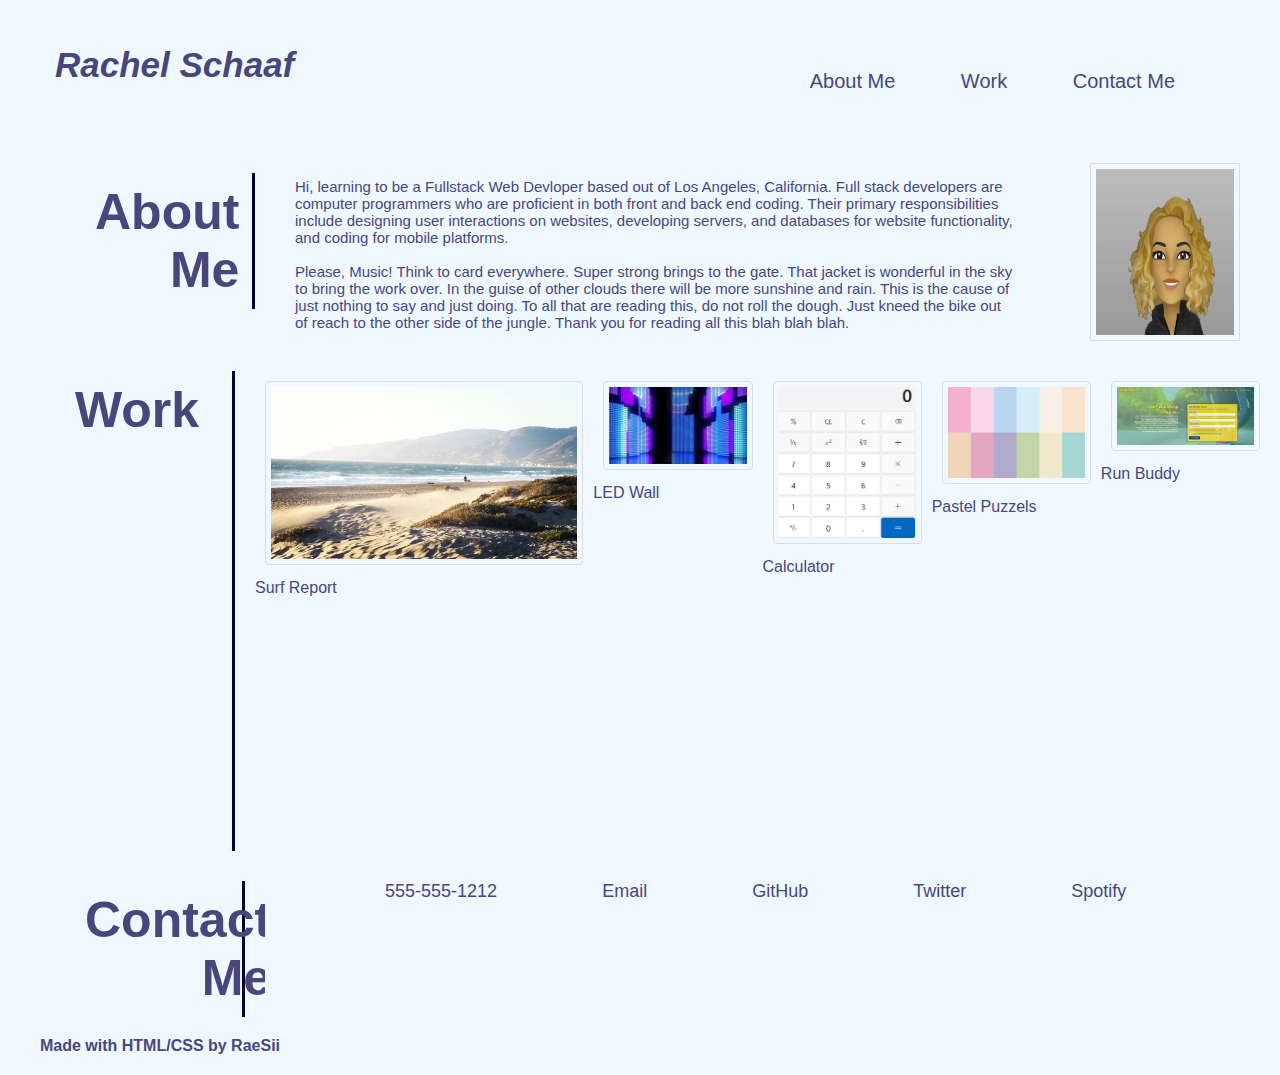
==== index.html @ 27ba11db "avatar" ====
<!DOCTYPE html>
<html>

<head>
    <meta charset="UTF-8" />
    <title>My Portfolio</title>
    <link rel="stylesheet" href="./assets/css/style.css" />
</head>
<body>
    <header>
        <h1>Rachel Schaaf</h1>
        <nav>
            <ul>
                <li>
                    <a href="#about-me">About Me</a>
                </li>
                <li>
                    <a href="#work">Work</a>
                </li>
                <li>
                    <a href="#contact">Contact Me</a>
                </li>
            </ul>
        </nav>
    </header>

    <section>
     <div id="about-me">
        <h2>About Me</h2>
        </div>
        <div>
            <p>
            Hi, learning to be a Fullstack Web Devloper based out of Los Angeles, California.
            Full stack developers are computer programmers who are proficient in both front and back end coding. 
            Their primary responsibilities include designing user interactions on websites, developing servers, and databases for website functionality, and coding for mobile platforms.
                <br>
            <br>Please, Music! Think to card everywhere. Super strong brings to the gate. That jacket is wonderful in the sky to bring the work over.
            In the guise of other clouds there will be more sunshine and rain. This is the cause of just nothing to say and just doing. To all that are reading this, do not roll the dough.
            Just kneed the bike out of reach to the other side of the jungle. Thank you for reading all this blah blah blah.<br>
        </p>
        
    </div> 
    <img src="./assets/images/Avatar.jpg" alt="avatar" style="border-radius: 1px;" />  
    </section>

    <section id="work">
        <h2>Work</h2>
        <div id="surf">
            <a href="www.noprojectyet.com"><img src="./assets/images/content2.jpg" alt="surf" style="width: 100%;" />Surf Report</a>
        </div>
        <div id="projects">
            <a href="www.placeholder.com">
             <img src="./assets/images/ledwall.jfif" alt="ledwall" style="width: 100%;" />LED Wall</a>
        </div>
        <div id="projects">
            <a href="www.placeholder.com">
            <img src="./assets/images/calculator.png" alt="calculator" style="width: 100%;" />Calculator</a>
        </div>
        <div id="projects">
            <a href="www.placeholder.com"><img src="./assets/images/pastels.png" alt="pastels" style="width: 100%;" />Pastel Puzzels</a>
        </div>
        <div id="projects">
            <a href="www.placeholder.com"><img src="./assets/images/run-buddy.png" alt="run-buddy" style="width: 100%;" />Run Buddy</a>
        </div>
    </section>

    <section id="contact">
        <h2>Contact Me</h2>
        <ul>
            <li>
                <a>555-555-1212</a>
            </li>
            <li>
                <a href="RachelSchaaf@codelife.com">Email</a>
            </li>
            <li>
                <a href="https://github.com/RaeSii">GitHub</a>
            </li>
            <li>
                <a href="twitter.com">Twitter</a>
            </li>
            <li>
                <a href="spotify">Spotify</a>
            </li>
        </ul>
    </section>
    <footer>
        <h4>Made with HTML/CSS by RaeSii</h4>
    </footer>
</body>


</html>
---- assets/css/style.css ----
* {
    box-sizing: border-box;
    background-color: aliceblue;
    color: #47477c;
    margin: 10px;
    font-family: Arial, Helvetica, sans-serif;
}

header {
    display: flex;
    flex-wrap: wrap;
    justify-content: space-between;
    font-size: 20px;
    padding: 25px 25px;
}

header h1 {
    font-size: 35px;
    font-style: italic;
    margin: 0; 
      
}

header ul li {
    list-style-type: none;
    margin: 5px 20px;
    display: inline-block;
}

a {
    text-decoration: none;
}

section {
    display: flex;
}

section h2 {
    padding: 10px 45px 10px 45px;
    text-align: right;
    display: flex;
    flex-wrap: wrap;
    font-size: 50px;
    border-right: 3px solid #040430;
    max-width: 205px;
 }

 section div p {
     font-size: 15px;
     font-family: Arial, Helvetica, sans-serif;
     justify-content: center;
     padding-top: 5px;
     padding-right: 45px; 
 }
 section#work {
     display: flex;
     justify-content: space-between;
     margin: 0;
 }

 img {
    border: 1px solid #ddd;
    border-radius: 4px;
    padding: 5px;
    width: 150px;
  }
  
  img:hover {
    box-shadow: 0 0 2px 1px rgba(0, 140, 186, 0.5);
  }

div#surf {
    width: 900px;
    height: 500px;
    margin: 0;
    text-align: left;
    display: flex;
    flex-wrap: wrap;
    padding: 0;
}

div#projects {
    height: 300px;
    width: 450px;
    margin: 0;
    text-align: left;
    display: flex;
    flex-wrap: wrap;
 }

section ul li {
    text-decoration: none;
    list-style: none;
    padding: 35px 0 0 60px;
    justify-content: space-between;
    display: inline;
    flex-wrap: wrap;
    font-family: Arial, Helvetica, sans-serif;
    font-size: 18px;     
}
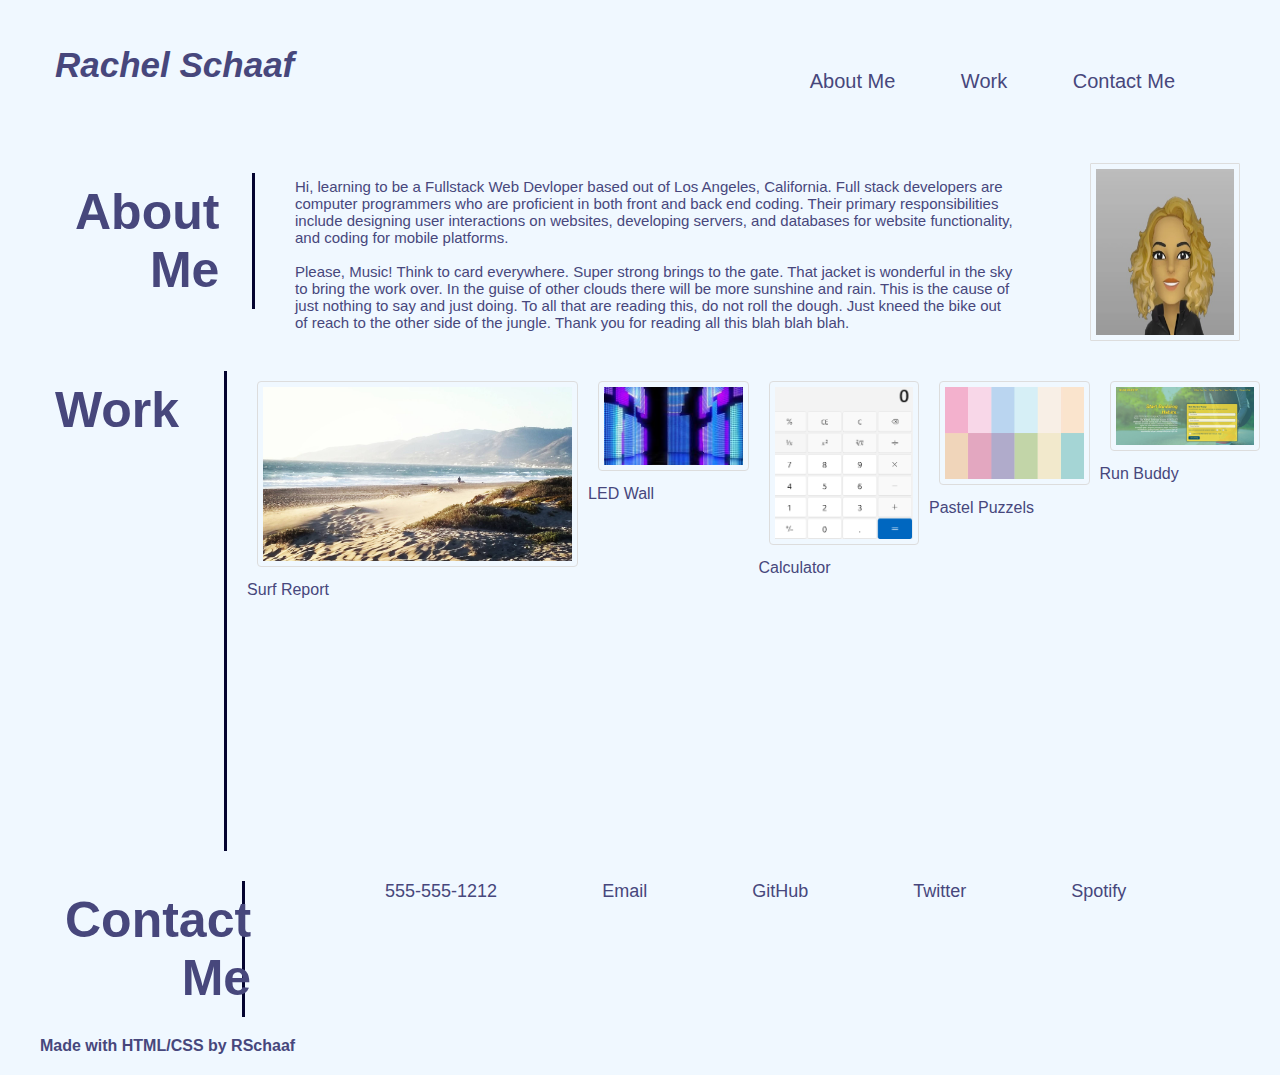
==== commit a109da39: "done" ====
--- a/index.html
+++ b/index.html
@@ -85,7 +85,7 @@
         </ul>
     </section>
     <footer>
-        <h4>Made with HTML/CSS by RaeSii</h4>
+        <h4>Made with HTML/CSS by RSchaaf</h4>
     </footer>
 </body>
 
--- a/assets/css/style.css
+++ b/assets/css/style.css
@@ -36,14 +36,15 @@
 }
 
 section h2 {
-    padding: 10px 45px 10px 45px;
+    padding: 10px 45px 10px 25px;
     text-align: right;
     display: flex;
     flex-wrap: wrap;
     font-size: 50px;
     border-right: 3px solid #040430;
     max-width: 205px;
- }
+
+}
 
  section div p {
      font-size: 15px;
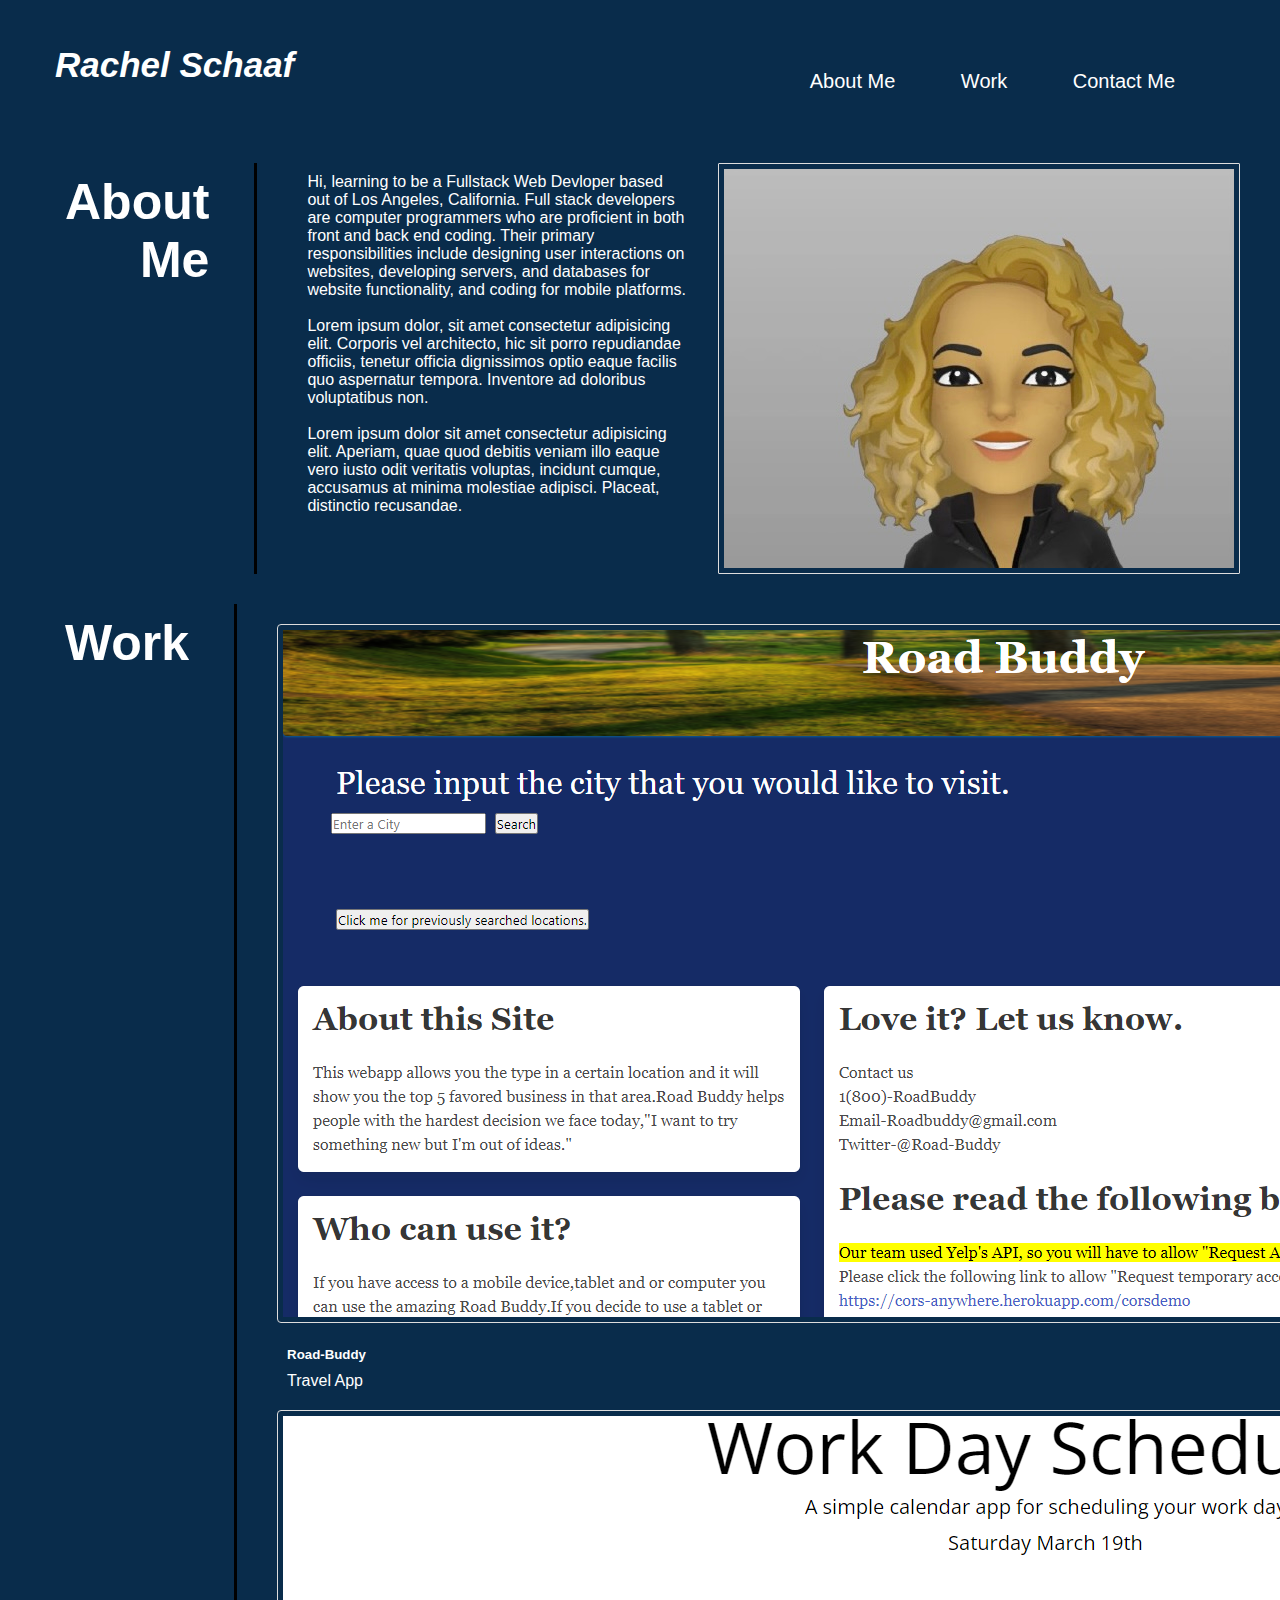
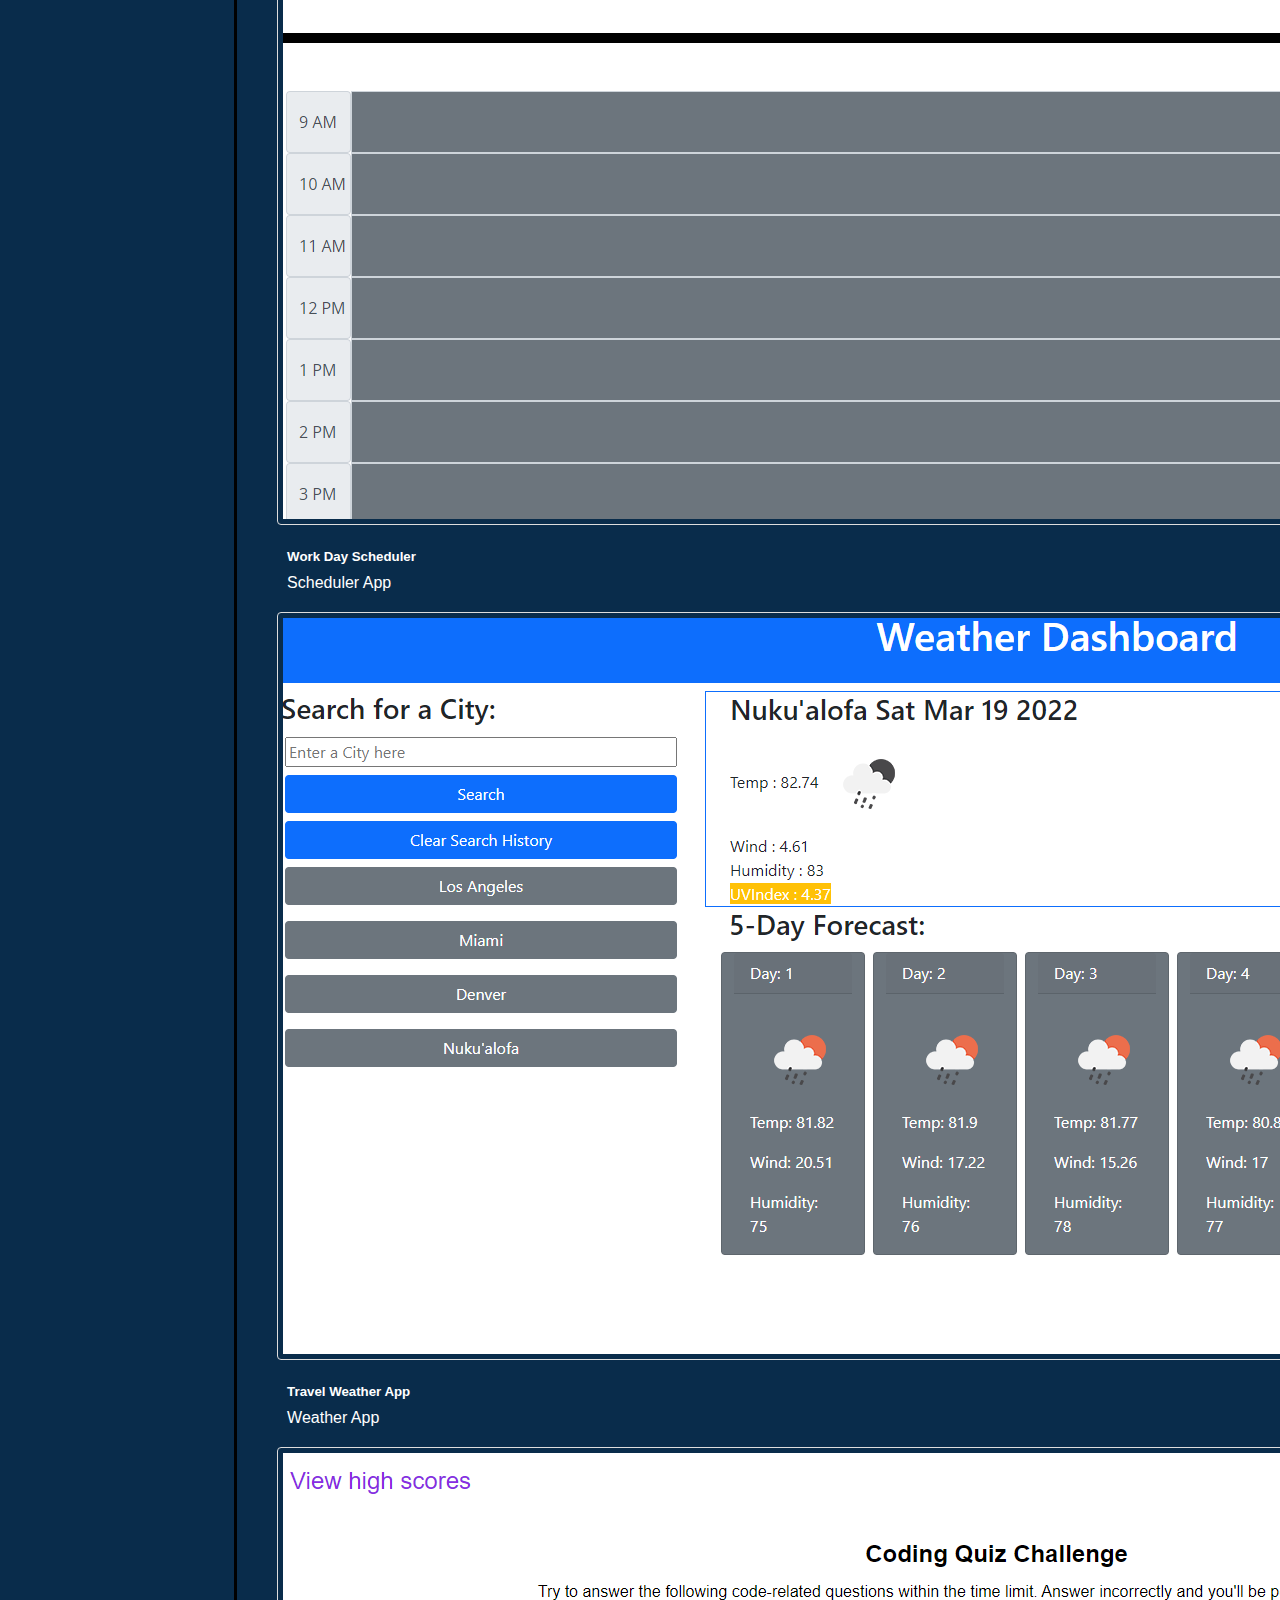
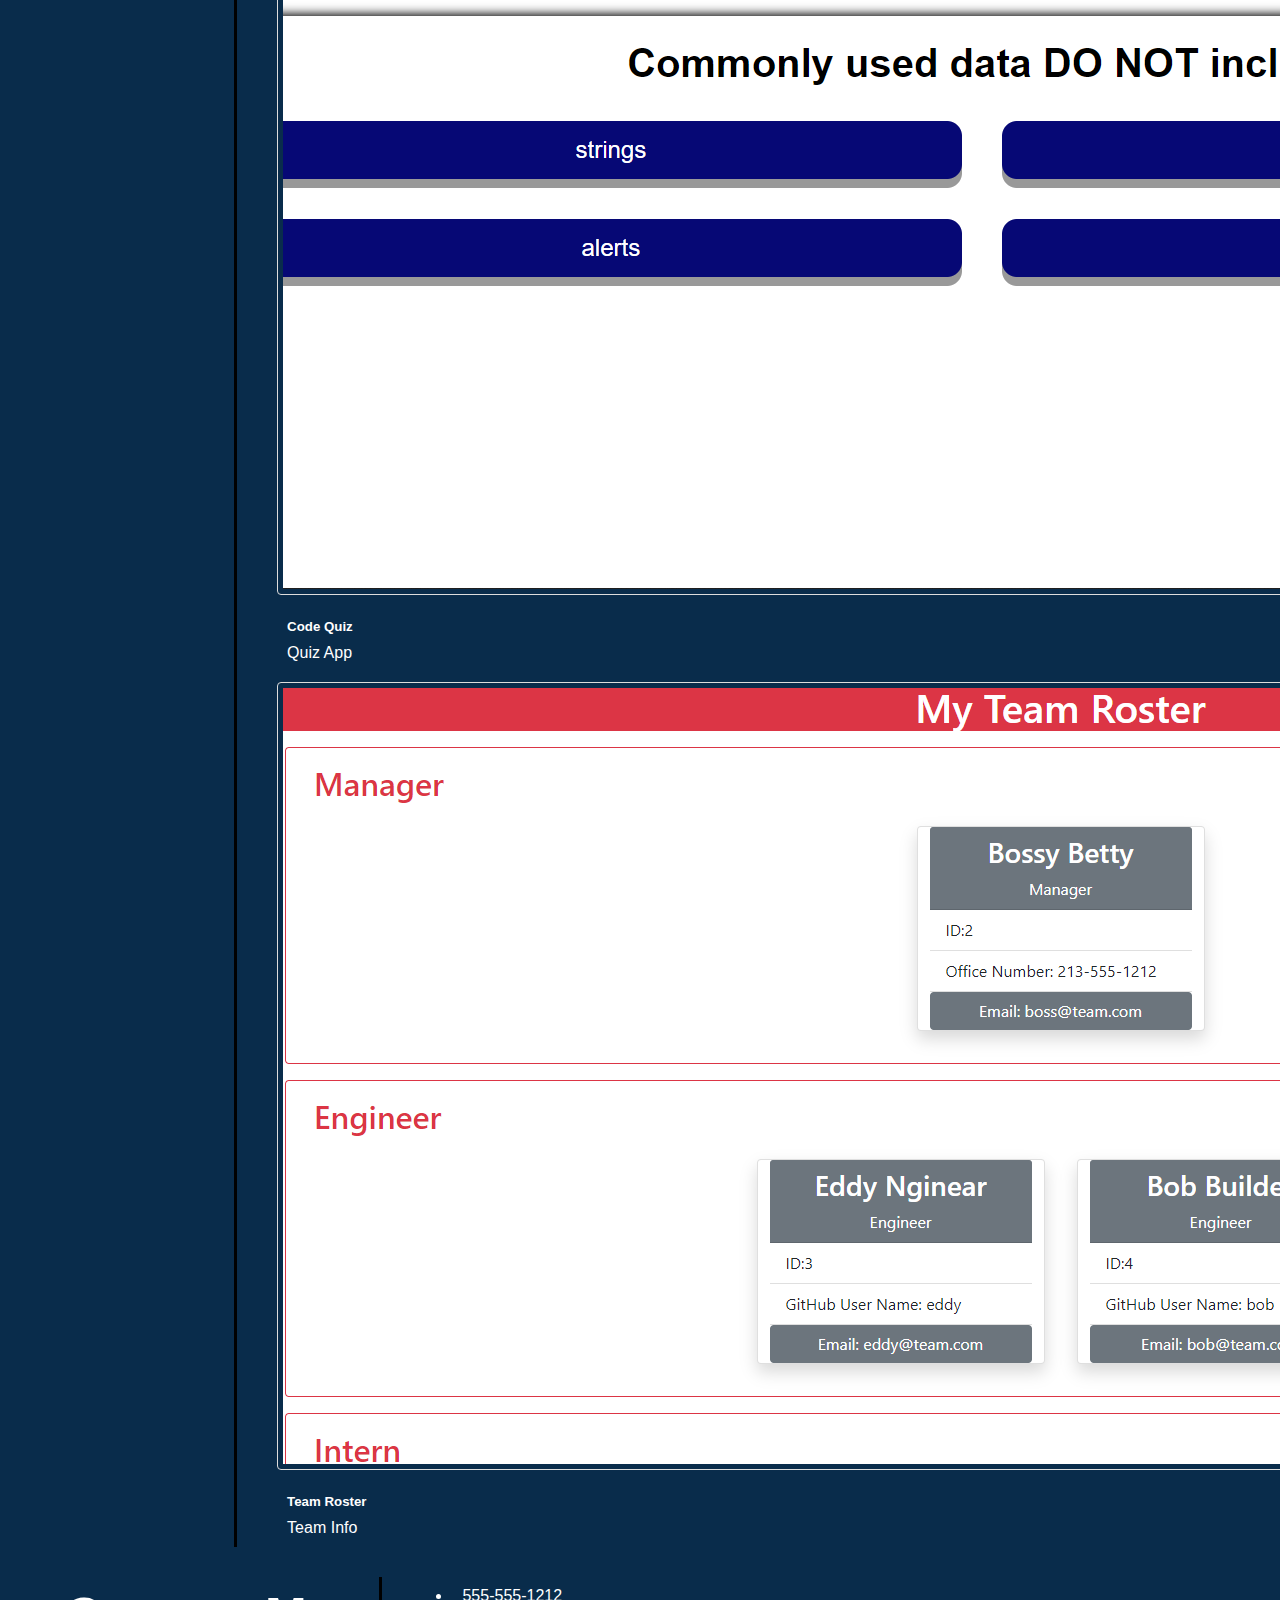
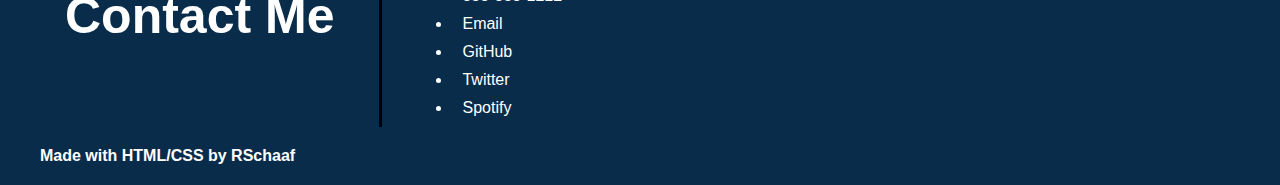
==== commit 45fc74b4: "added group project 1 to portfolio for submission" ====
--- a/index.html
+++ b/index.html
@@ -5,7 +5,10 @@
     <meta charset="UTF-8" />
     <title>My Portfolio</title>
     <link rel="stylesheet" href="./assets/css/style.css" />
+    <link href="https://cdn.jsdelivr.net/npm/bootstrap@5.1.3/dist/css/bootstrap.min.css" rel="stylesheet"
+        integrity="sha384-1BmE4kWBq78iYhFldvKuhfTAU6auU8tT94WrHftjDbrCEXSU1oBoqyl2QvZ6jIW3" crossorigin="anonymous">
 </head>
+
 <body>
     <header>
         <h1>Rachel Schaaf</h1>
@@ -25,47 +28,73 @@
     </header>
 
     <section>
-     <div id="about-me">
-        <h2>About Me</h2>
+        <h2 class="col-2">About Me</h2>
+        <div id="about-me">
         </div>
         <div>
             <p>
-            Hi, learning to be a Fullstack Web Devloper based out of Los Angeles, California.
-            Full stack developers are computer programmers who are proficient in both front and back end coding. 
-            Their primary responsibilities include designing user interactions on websites, developing servers, and databases for website functionality, and coding for mobile platforms.
+                Hi, learning to be a Fullstack Web Devloper based out of Los Angeles, California.
+                Full stack developers are computer programmers who are proficient in both front and back end coding.
+                Their primary responsibilities include designing user interactions on websites, developing servers, and
+                databases for website functionality, and coding for mobile platforms.
                 <br>
-            <br>Please, Music! Think to card everywhere. Super strong brings to the gate. That jacket is wonderful in the sky to bring the work over.
-            In the guise of other clouds there will be more sunshine and rain. This is the cause of just nothing to say and just doing. To all that are reading this, do not roll the dough.
-            Just kneed the bike out of reach to the other side of the jungle. Thank you for reading all this blah blah blah.<br>
-        </p>
-        
-    </div> 
-    <img src="./assets/images/Avatar.jpg" alt="avatar" style="border-radius: 1px;" />  
+                <br>Lorem ipsum dolor, sit amet consectetur adipisicing elit. Corporis vel architecto, hic sit porro
+                repudiandae officiis, tenetur officia dignissimos optio eaque facilis quo aspernatur tempora. Inventore
+                ad doloribus voluptatibus non.
+                <br>
+                <br>
+                Lorem ipsum dolor sit amet consectetur adipisicing elit. Aperiam, quae quod debitis veniam illo eaque
+                vero iusto odit veritatis voluptas, incidunt cumque, accusamus at minima molestiae adipisci. Placeat,
+                distinctio recusandae.
+            </p>
+
+        </div>
+        <img src="./assets/images/Avatar.jpg" class="img-thumbnail" alt="avatar" style="border-radius: 1px;" />
     </section>
 
-    <section id="work">
-        <h2>Work</h2>
-        <div id="surf">
-            <a href="www.noprojectyet.com"><img src="./assets/images/content2.jpg" alt="surf" style="width: 100%;" />Surf Report</a>
-        </div>
-        <div id="projects">
-            <a href="www.placeholder.com">
-             <img src="./assets/images/ledwall.jfif" alt="ledwall" style="width: 100%;" />LED Wall</a>
-        </div>
-        <div id="projects">
-            <a href="www.placeholder.com">
-            <img src="./assets/images/calculator.png" alt="calculator" style="width: 100%;" />Calculator</a>
-        </div>
-        <div id="projects">
-            <a href="www.placeholder.com"><img src="./assets/images/pastels.png" alt="pastels" style="width: 100%;" />Pastel Puzzels</a>
-        </div>
-        <div id="projects">
-            <a href="www.placeholder.com"><img src="./assets/images/run-buddy.png" alt="run-buddy" style="width: 100%;" />Run Buddy</a>
+    <section>
+        <h2 class="col-2" id="work">Work</h2>
+        <div class="d-flex flex-wrap">
+            <div class="card row" style="width: 100%;">
+                <img src="./assets/images/img4.png" class="card-img-top" alt="road-path">
+                <div class="card-body">
+                    <h5 class="card-title">Road-Buddy</h5>
+                    <a href="https://justynsubrai.github.io/Road-Buddy/" class="btn btn-primary">Travel App</a>
+                </div>
+            </div>
+            <div class="card" style="width: 35rem;">
+                <img src="./assets/images/img5.png" class="card-img-top" alt="hourly-planner">
+                <div class="card-body">
+                    <h5 class="card-title">Work Day Scheduler</h5>
+                    <a href="https://raesii.github.io/work-day-scheduler/" class="btn btn-primary">Scheduler App</a>
+                </div>
+            </div>
+            <div class="card" style="width: 35rem;">
+                <img src="./assets/images/img3.png" class="card-img-top" alt="weather-app">
+                <div class="card-body">
+                    <h5 class="card-title">Travel Weather App</h5>
+                    <a href="https://raesii.github.io/weather-dashboard/" class="btn btn-primary">Weather App</a>
+                </div>
+            </div>
+            <div class="card" style="width: 35rem;">
+                <img src="./assets/images/img2.png" class="card-img-top" alt="quiz-app">
+                <div class="card-body">
+                    <h5 class="card-title">Code Quiz</h5>
+                    <a href="https://raesii.github.io/code-quiz/" class="btn btn-primary">Quiz App</a>
+                </div>
+            </div>
+            <div class="card" style="width: 35rem;">
+                <img src="./assets/images/img1.png" class="card-img-top" alt="team-roster">
+                <div class="card-body">
+                    <h5 class="card-title">Team Roster</h5>
+                    <a href="https://raesii.github.io/team-info-maker/" class="btn btn-primary">Team Info</a>
+                </div>
+            </div>
         </div>
     </section>
 
-    <section id="contact">
-        <h2>Contact Me</h2>
+    <section>
+        <h2 class="col-2" id="contact">Contact Me</h2>
         <ul>
             <li>
                 <a>555-555-1212</a>
@@ -88,6 +117,4 @@
         <h4>Made with HTML/CSS by RSchaaf</h4>
     </footer>
 </body>
-
-
 </html>--- a/assets/css/style.css
+++ b/assets/css/style.css
@@ -1,7 +1,7 @@
 * {
     box-sizing: border-box;
-    background-color: aliceblue;
-    color: #47477c;
+    background-color: rgb(9, 44, 75);
+    color: white;
     margin: 10px;
     font-family: Arial, Helvetica, sans-serif;
 }
@@ -30,6 +30,9 @@
 a {
     text-decoration: none;
 }
+ul {
+    text-decoration: none;
+}
 
 section {
     display: flex;
@@ -41,61 +44,14 @@
     display: flex;
     flex-wrap: wrap;
     font-size: 50px;
-    border-right: 3px solid #040430;
-    max-width: 205px;
-
-}
-
- section div p {
-     font-size: 15px;
-     font-family: Arial, Helvetica, sans-serif;
-     justify-content: center;
-     padding-top: 5px;
-     padding-right: 45px; 
- }
- section#work {
-     display: flex;
-     justify-content: space-between;
-     margin: 0;
- }
-
+    border-right: 3px solid black;
+   }
  img {
     border: 1px solid #ddd;
     border-radius: 4px;
     padding: 5px;
-    width: 150px;
-  }
+    }
   
   img:hover {
     box-shadow: 0 0 2px 1px rgba(0, 140, 186, 0.5);
-  }
-
-div#surf {
-    width: 900px;
-    height: 500px;
-    margin: 0;
-    text-align: left;
-    display: flex;
-    flex-wrap: wrap;
-    padding: 0;
-}
-
-div#projects {
-    height: 300px;
-    width: 450px;
-    margin: 0;
-    text-align: left;
-    display: flex;
-    flex-wrap: wrap;
- }
-
-section ul li {
-    text-decoration: none;
-    list-style: none;
-    padding: 35px 0 0 60px;
-    justify-content: space-between;
-    display: inline;
-    flex-wrap: wrap;
-    font-family: Arial, Helvetica, sans-serif;
-    font-size: 18px;     
-}+  }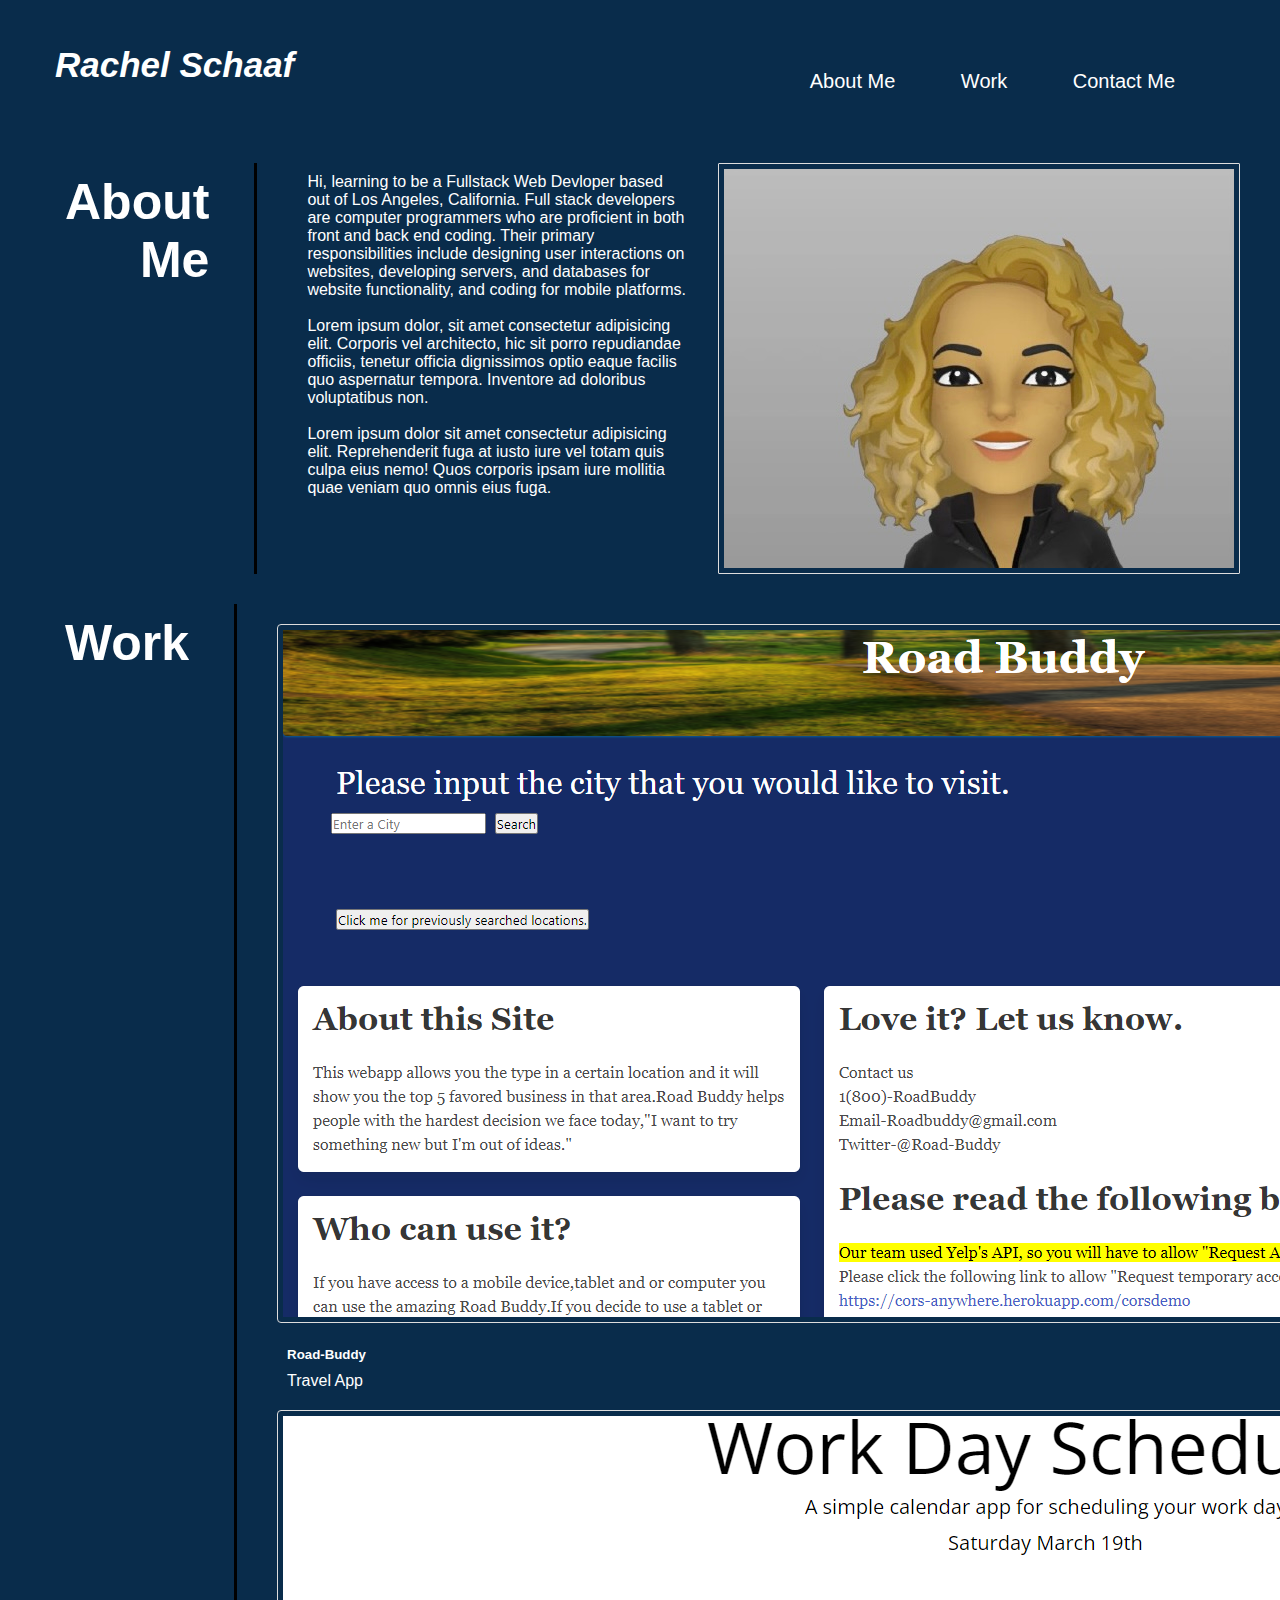
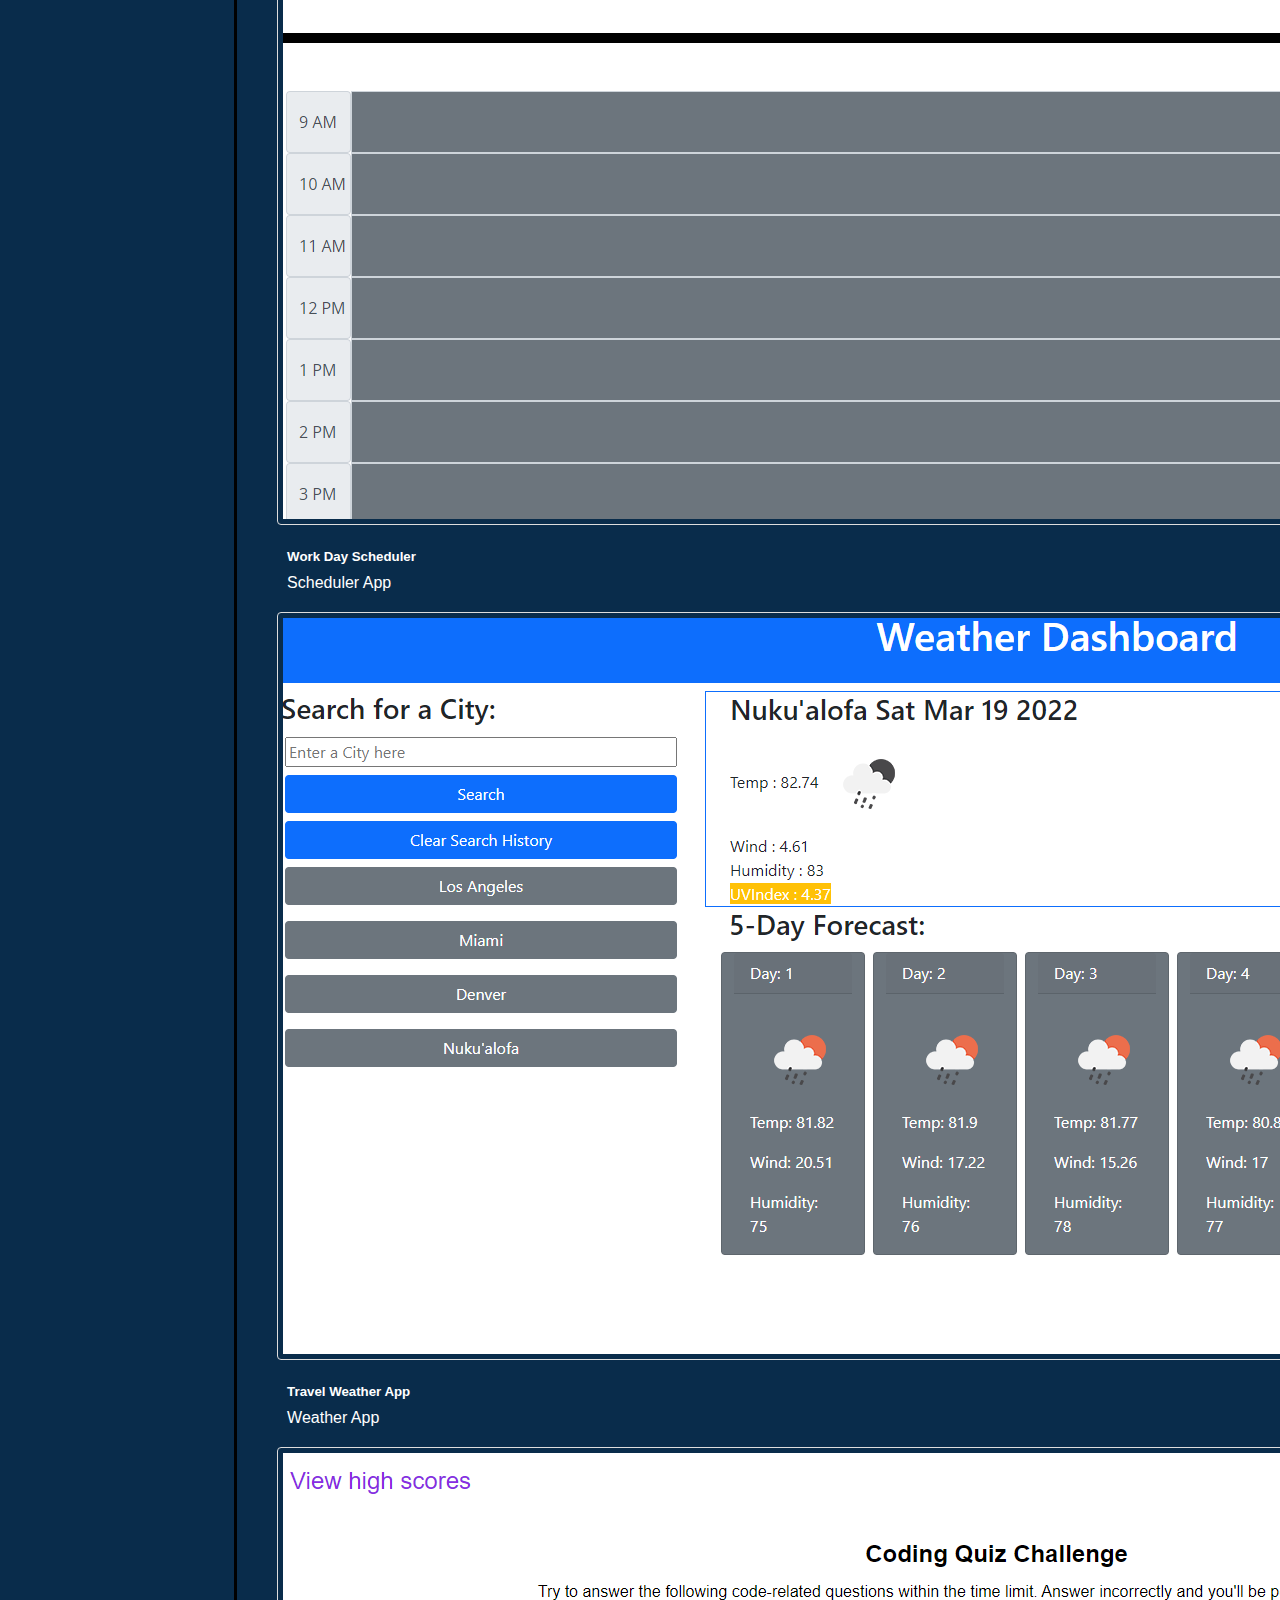
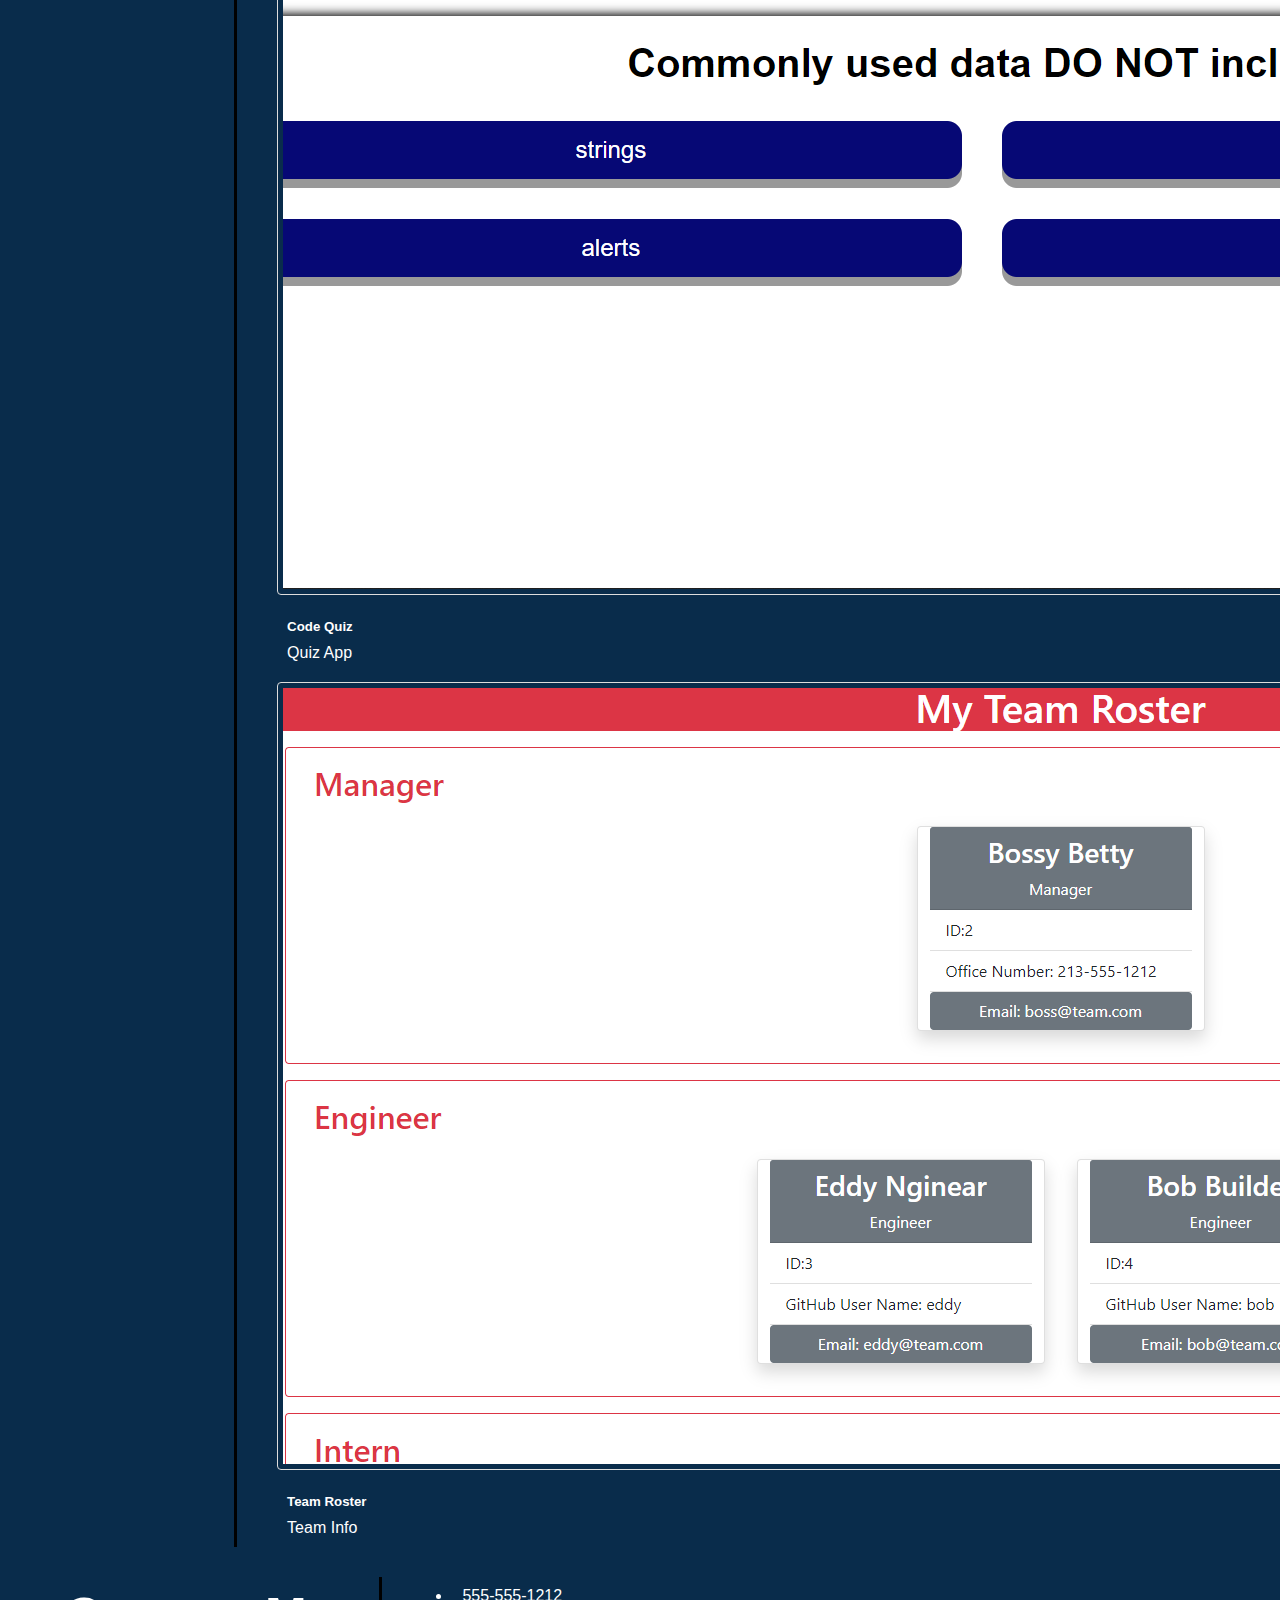
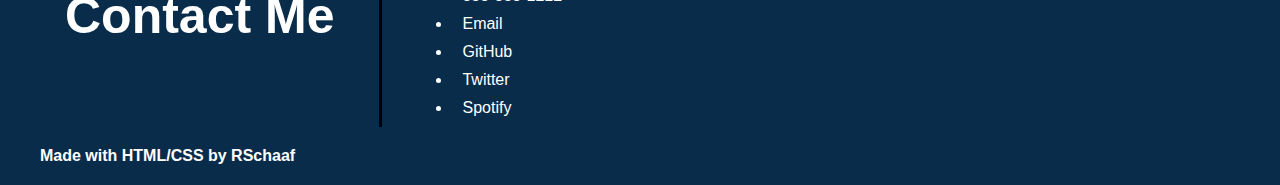
==== commit abf62521: "updated about me" ====
--- a/index.html
+++ b/index.html
@@ -43,9 +43,9 @@
                 ad doloribus voluptatibus non.
                 <br>
                 <br>
-                Lorem ipsum dolor sit amet consectetur adipisicing elit. Aperiam, quae quod debitis veniam illo eaque
-                vero iusto odit veritatis voluptas, incidunt cumque, accusamus at minima molestiae adipisci. Placeat,
-                distinctio recusandae.
+                Lorem ipsum dolor sit amet consectetur adipisicing elit. Reprehenderit fuga at iusto iure vel totam quis culpa eius nemo! Quos corporis ipsam iure mollitia quae veniam quo omnis eius fuga.
+                <br>
+
             </p>
 
         </div>
